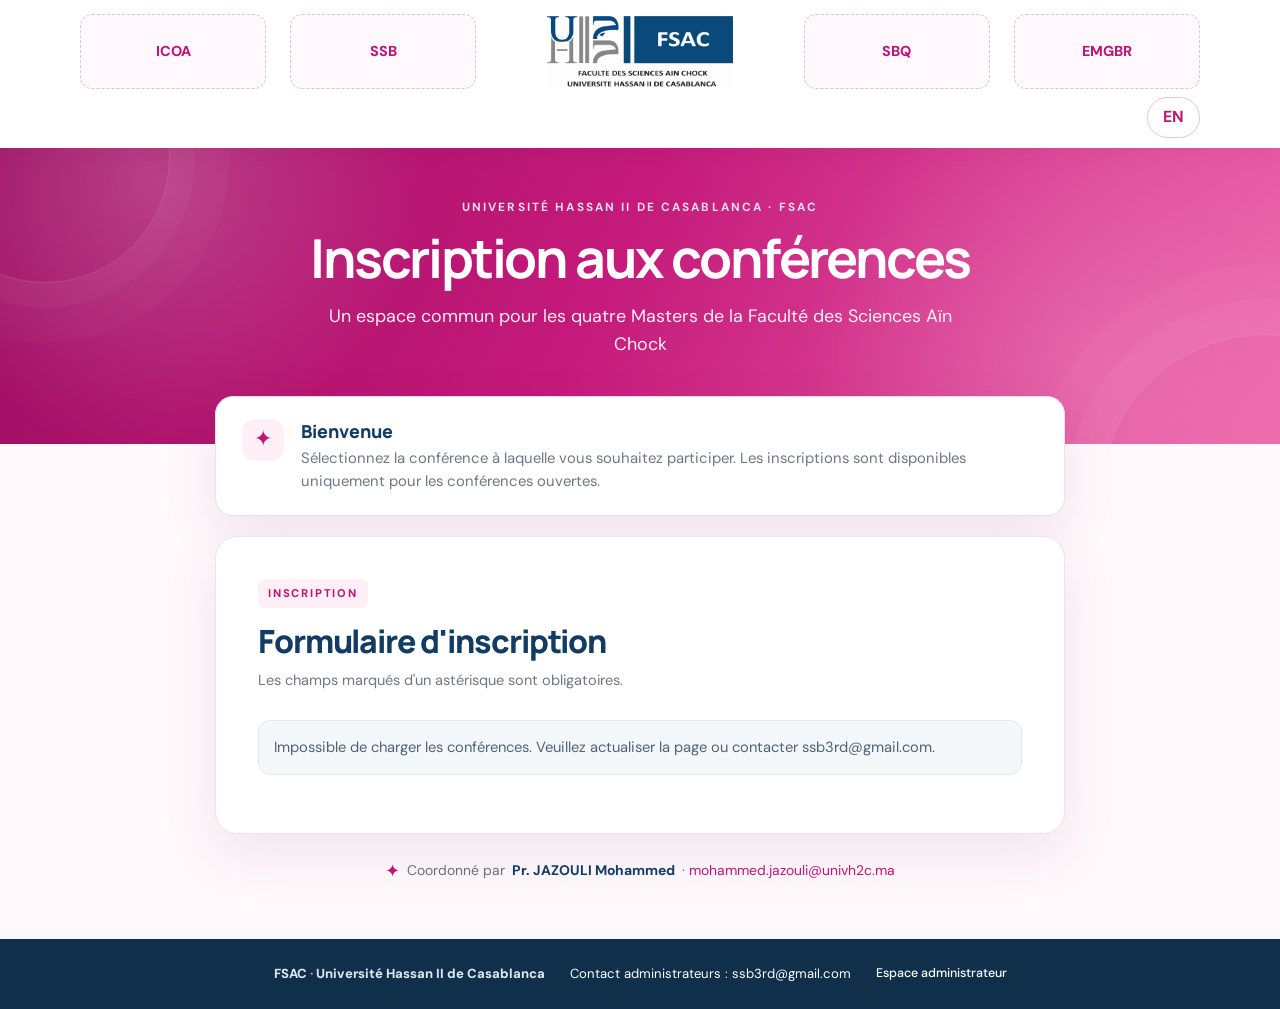
==== index.html @ c3a78cd1 "Add files via upload" ====
<!DOCTYPE html>
<html lang="fr" data-lang="fr">
<head>
  <meta charset="UTF-8">
  <meta name="viewport" content="width=device-width, initial-scale=1">
  <meta name="theme-color" content="#b91575">
  <title>Inscription — Les quatre Masters de la FSAC</title>
  <link rel="icon" href="assets/img/favicon.ico">
  <link rel="stylesheet" href="assets/css/style.css">
</head>
<body>
  <header class="site-header">
    <div class="brand-strip" aria-label="Logos des quatre Masters et de la FSAC">
      <a class="brand-logo" href="https://fsac.univh2c.ma/front/index.html" target="_blank" rel="noopener" aria-label="Master ICOA">
        <img src="assets/img/icoa.logo.png" alt="Logo ICOA" onerror="this.parentElement.classList.add('logo-missing')"><span>ICOA</span>
      </a>
      <a class="brand-logo ssb-brand" href="https://masterssb3rd.github.io/MasterSSB/" target="_blank" rel="noopener" aria-label="Visiter le site du Master SSB">
        <img src="assets/img/ssb.logo.png" alt="Logo SSB" onerror="this.parentElement.classList.add('logo-missing')"><span>SSB</span>
      </a>
      <a class="brand-logo fsac-brand" href="https://fsac.univh2c.ma/front/index.html" target="_blank" rel="noopener" aria-label="Faculté des Sciences Aïn Chock">
        <img src="assets/img/fsac.logo.jpg" alt="Logo FSAC">
      </a>
      <a class="brand-logo" href="https://fsac.univh2c.ma/front/index.html" target="_blank" rel="noopener" aria-label="Master SBQ">
        <img src="assets/img/sbq.logo.png" alt="Logo SBQ" onerror="this.parentElement.classList.add('logo-missing')"><span>SBQ</span>
      </a>
      <a class="brand-logo" href="https://fsac.univh2c.ma/front/index.html" target="_blank" rel="noopener" aria-label="Master EMGBR">
        <img src="assets/img/emgbr.logo.png" alt="Logo EMGBR" onerror="this.parentElement.classList.add('logo-missing')"><span>EMGBR</span>
      </a>
    </div>
    <div class="header-actions">
      <button type="button" id="lang-toggle" class="small-button" aria-label="Switch language">EN</button>
    </div>
  </header>

  <section class="hero">
    <div class="hero-orb orb-one"></div><div class="hero-orb orb-two"></div>
    <div class="hero-content">
      <p class="eyebrow">UNIVERSITÉ HASSAN II DE CASABLANCA · FSAC</p>
      <h1 data-fr="Inscription aux conférences" data-en="Conference registration">Inscription aux conférences</h1>
      <p class="hero-subtitle" data-fr="Un espace commun pour les quatre Masters de la Faculté des Sciences Aïn Chock" data-en="A shared registration space for the four Master's programmes at the Faculty of Sciences Aïn Chock">Un espace commun pour les quatre Masters de la Faculté des Sciences Aïn Chock</p>
    </div>
  </section>

  <main class="main-content">
    <section class="intro-card">
      <div class="intro-icon">✦</div>
      <div>
        <h2 data-fr="Bienvenue" data-en="Welcome">Bienvenue</h2>
        <p data-fr="Sélectionnez la conférence à laquelle vous souhaitez participer. Les inscriptions sont disponibles uniquement pour les conférences ouvertes." data-en="Choose the conference you would like to attend. Registration is available only for conferences that are currently open.">Sélectionnez la conférence à laquelle vous souhaitez participer. Les inscriptions sont disponibles uniquement pour les conférences ouvertes.</p>
      </div>
    </section>

    <section class="registration-card" id="registration-section">
      <div class="section-heading">
        <span class="section-kicker">INSCRIPTION</span>
        <h2 data-fr="Formulaire d'inscription" data-en="Registration form">Formulaire d'inscription</h2>
        <p data-fr="Les champs marqués d'un astérisque sont obligatoires." data-en="Fields marked with an asterisk are required.">Les champs marqués d'un astérisque sont obligatoires.</p>
      </div>

      <div id="loading-state" class="notice">Chargement des conférences…</div>
      <div id="closed-state" class="closed-state" hidden>
        <div class="closed-symbol">×</div>
        <h3 data-fr="Les inscriptions aux conférences sont fermées" data-en="Conference registration is closed">Les inscriptions aux conférences sont fermées</h3>
        <p data-fr="Veuillez contacter les administrateurs pour plus d'informations." data-en="Please contact the administrators for more information.">Veuillez contacter les administrateurs pour plus d'informations.</p>
        <a class="contact-link" href="mailto:ssb3rd@gmail.com">ssb3rd@gmail.com</a>
      </div>

      <form id="registration-form" hidden novalidate>
        <div class="field full-width">
          <label for="conference" data-fr="Conférence choisie *" data-en="Choose a conference *">Conférence choisie *</label>
          <select id="conference" name="conference" required>
            <option value="">Sélectionner une conférence…</option>
          </select>
          <small class="field-error" id="error-conference"></small>
        </div>
        <div id="conference-details" class="conference-details" hidden></div>
        <div id="conference-closed-state" class="notice warning" hidden>
          <strong data-fr="Cette conférence est fermée." data-en="This conference is closed.">Cette conférence est fermée.</strong>
          <span data-fr="Veuillez choisir une autre conférence ouverte." data-en="Please choose another open conference.">Veuillez choisir une autre conférence ouverte.</span>
        </div>

        <div id="applicant-fields">
          <div class="form-grid">
            <div class="field">
              <label for="firstName" data-fr="Prénom *" data-en="First name *">Prénom *</label>
              <input id="firstName" name="firstName" autocomplete="given-name" required>
              <small class="field-error" id="error-firstName"></small>
            </div>
            <div class="field">
              <label for="familyName" data-fr="Nom *" data-en="Family name *">Nom *</label>
              <input id="familyName" name="familyName" autocomplete="family-name" required>
              <small class="field-error" id="error-familyName"></small>
            </div>
            <div class="field">
              <label for="email" data-fr="Adresse e-mail *" data-en="Email address *">Adresse e-mail *</label>
              <input id="email" name="email" type="email" autocomplete="email" required>
              <small class="field-error" id="error-email"></small>
            </div>
            <div class="field">
              <label for="phone" data-fr="Téléphone (facultatif)" data-en="Phone (optional)">Téléphone (facultatif)</label>
              <input id="phone" name="phone" type="tel" autocomplete="tel">
            </div>
            <div class="field">
              <label for="niveau" data-fr="Niveau d'études *" data-en="Study level *">Niveau d'études *</label>
              <select id="niveau" name="niveau" required><option value="">Sélectionner…</option></select>
              <small class="field-error" id="error-niveau"></small>
            </div>
            <div class="field">
              <label for="filiere" data-fr="Filière / Formation *" data-en="Field / Programme *">Filière / Formation *</label>
              <select id="filiere" name="filiere" required><option value="">Sélectionner…</option></select>
              <small class="field-error" id="error-filiere"></small>
            </div>
            <div class="field full-width">
              <label for="cne" data-fr="CNE / Code étudiant *" data-en="CNE / Student ID *">CNE / Code étudiant *</label>
              <input id="cne" name="cne" required autocomplete="off">
              <small class="field-error" id="error-cne"></small>
            </div>
          </div>
          <div id="form-error" class="notice error" role="alert" hidden></div>
          <button type="submit" id="submit-button" class="submit-button">
            <span data-fr="Envoyer l'inscription" data-en="Submit registration">Envoyer l'inscription</span><span aria-hidden="true">→</span>
          </button>
          <p class="privacy-note" data-fr="Vos informations seront transmises à l'équipe organisatrice pour gérer votre inscription." data-en="Your information will be sent to the organizing team to manage your registration.">Vos informations seront transmises à l'équipe organisatrice pour gérer votre inscription.</p>
        </div>
      </form>

      <div id="success-state" class="success-state" hidden>
        <div class="success-symbol">✓</div>
        <h3 data-fr="Inscription enregistrée !" data-en="Registration submitted!">Inscription enregistrée !</h3>
        <p data-fr="Votre inscription a bien été transmise. Merci." data-en="Your registration has been received. Thank you.">Votre inscription a bien été transmise. Merci.</p>
        <button type="button" id="register-another" class="outline-button" data-fr="Inscrire une autre personne" data-en="Register another person">Inscrire une autre personne</button>
      </div>
    </section>

    <p class="coordinator">
      <span class="coordinator-mark">✦</span>
      <span data-fr="Coordonné par" data-en="Coordinated by">Coordonné par</span> <strong>Pr. JAZOULI Mohammed</strong>
      <span class="coordinator-email">· <a href="mailto:mohammed.jazouli@univh2c.ma">mohammed.jazouli@univh2c.ma</a></span>
    </p>
  </main>

  <footer class="site-footer">
    <div class="footer-brand">FSAC <span>·</span> Université Hassan II de Casablanca</div>
    <a href="mailto:ssb3rd@gmail.com">Contact administrateurs : ssb3rd@gmail.com</a>
    <a href="admin/index.html" class="admin-link footer-admin-link">Espace administrateur</a>
  </footer>

  <script src="assets/js/config.js"></script>
  <script src="assets/js/api.js"></script>
  <script src="assets/js/register.js"></script>
</body>
</html>
---- assets/css/style.css ----
@import url('https://fonts.googleapis.com/css2?family=DM+Sans:wght@400;500;600;700&family=Manrope:wght@400;500;600;700;800&display=swap');
:root{--pink:#bd1678;--pink2:#e6429b;--pink-pale:#fff0f7;--navy:#123c64;--navy2:#1d527e;--ink:#1c2b3a;--muted:#6c7886;--line:#eadde5;--surface:#fff;--bg:#fff9fc;--green:#16835d;--shadow:0 20px 55px rgba(99,24,69,.09)}
*{box-sizing:border-box}html{scroll-behavior:smooth}body{margin:0;background:var(--bg);color:var(--ink);font-family:'DM Sans',sans-serif;line-height:1.55}button,input,select{font:inherit}a{color:var(--pink)}button,a,select{ -webkit-tap-highlight-color:transparent}a:focus-visible,button:focus-visible,input:focus-visible,select:focus-visible{outline:3px solid #ef8cc2;outline-offset:3px}
.site-header{position:relative;z-index:2;background:#fff;box-shadow:0 5px 25px #4b17300b;padding:14px clamp(16px,4vw,54px) 10px}.brand-strip{max-width:1120px;margin:auto;display:grid;grid-template-columns:1fr 1fr 1.5fr 1fr 1fr;align-items:center;gap:clamp(6px,2vw,24px)}.brand-logo{height:75px;min-width:0;display:flex;align-items:center;justify-content:center;gap:7px;text-decoration:none;color:var(--navy);font-weight:800;font-size:clamp(.65rem,1.2vw,.9rem);position:relative}.brand-logo img{max-width:100%;max-height:64px;object-fit:contain}.brand-logo span{display:none}.brand-logo.logo-missing{border:1px dashed #d9c4d1;border-radius:12px;color:var(--pink);background:#fff8fc}.brand-logo.logo-missing img{display:none}.brand-logo.logo-missing span{display:block}.fsac-brand img{max-width:100%;max-height:72px}.ssb-brand{cursor:pointer}.header-actions{display:flex;justify-content:flex-end;gap:16px;max-width:1120px;margin:8px auto 0;align-items:center}.admin-link{font-size:.84rem;text-decoration:none;color:var(--navy);font-weight:700}.admin-link:hover{color:var(--pink)}.small-button,.outline-button{border:1px solid #e3c5d6;background:white;color:var(--pink);border-radius:100px;padding:7px 15px;font-weight:700;cursor:pointer}
.hero{min-height:265px;position:relative;overflow:hidden;display:flex;align-items:center;justify-content:center;text-align:center;padding:50px 20px 85px;background:linear-gradient(115deg,#9c0c61 0%,#c51a7b 47%,#ee68ac 100%);color:white}.hero:before{content:"";position:absolute;inset:0;background:radial-gradient(circle at 12% 10%,#fff3 0,transparent 24%),radial-gradient(circle at 85% 70%,#fff2 0,transparent 26%)}.hero-content{position:relative;max-width:780px}.eyebrow{font-size:.74rem;letter-spacing:.18em;font-weight:700;opacity:.85;margin:0 0 12px}.hero h1{font-family:Manrope,sans-serif;font-size:clamp(2rem,4.5vw,3.35rem);letter-spacing:-.045em;line-height:1.12;margin:0 0 15px}.hero-subtitle{max-width:680px;margin:auto;font-size:clamp(.98rem,2vw,1.12rem);color:#fffdfd;opacity:.94}.hero-orb{position:absolute;border:1px solid #ffffff24;border-radius:50%;pointer-events:none}.orb-one{width:250px;height:250px;left:-80px;top:-115px;box-shadow:0 0 0 25px #ffffff08,0 0 0 60px #ffffff06}.orb-two{width:330px;height:330px;right:-150px;bottom:-220px;box-shadow:0 0 0 35px #ffffff08,0 0 0 70px #ffffff06}
.main-content{max-width:850px;width:calc(100% - 32px);margin:-48px auto 54px;position:relative;z-index:1}.intro-card{display:flex;align-items:flex-start;gap:17px;background:#fff;border:1px solid #f2dce8;border-radius:18px;padding:22px 26px;margin-bottom:20px;box-shadow:var(--shadow)}.intro-icon{display:grid;place-items:center;flex:0 0 42px;height:42px;border-radius:13px;background:var(--pink-pale);color:var(--pink);font-size:1.4rem}.intro-card h2{margin:0 0 4px;color:var(--navy);font:800 1.12rem Manrope,sans-serif}.intro-card p{margin:0;color:var(--muted);font-size:.93rem}.registration-card{background:var(--surface);border:1px solid #f0e2e9;border-radius:22px;padding:clamp(22px,5vw,42px);box-shadow:var(--shadow)}.section-heading{margin-bottom:27px}.section-kicker{display:inline-block;font-size:.7rem;font-weight:800;letter-spacing:.16em;color:var(--pink);background:var(--pink-pale);padding:6px 10px;border-radius:7px;margin-bottom:11px}.section-heading h2{font:800 clamp(1.5rem,3vw,2rem) Manrope,sans-serif;letter-spacing:-.035em;color:var(--navy);margin:0 0 7px}.section-heading p{margin:0;color:var(--muted);font-size:.91rem}.form-grid{display:grid;grid-template-columns:1fr 1fr;gap:0 20px}.field{min-width:0;margin-bottom:19px}.field label{display:block;color:#273c50;font-size:.88rem;font-weight:700;margin-bottom:7px}.field input,.field select{display:block;width:100%;min-height:48px;border:1px solid #dce2e8;border-radius:10px;background:#fff;padding:11px 13px;color:var(--ink);transition:border .18s,box-shadow .18s}.field input:focus,.field select:focus{outline:none;border-color:var(--pink2);box-shadow:0 0 0 3px #e6429b20}.field input::placeholder{color:#9aa4af}.full-width{grid-column:1/-1}.field-error{display:block;min-height:0;color:#c02558;font-size:.78rem;margin-top:4px}.field.invalid input,.field.invalid select{border-color:#c02558}.conference-details{margin:-2px 0 22px;border-left:3px solid var(--pink2);background:#fff5fa;padding:12px 15px;border-radius:0 10px 10px 0;color:#5d3b50;font-size:.9rem}.conference-details strong{display:block;color:var(--navy);margin-bottom:2px}.notice{border-radius:12px;background:#f5f8fb;border:1px solid #e1e9f0;padding:15px;color:#526171;font-size:.92rem;margin:16px 0}.notice.warning{background:#fff5e9;border-color:#f4d4a6;color:#8a4d0c;display:flex;gap:8px;flex-wrap:wrap}.notice.error{background:#fff0f1;border-color:#f1c7cc;color:#9e2035}.closed-state,.success-state{text-align:center;padding:30px 15px 20px}.closed-symbol,.success-symbol{margin:0 auto 16px;display:grid;place-items:center;width:60px;height:60px;border-radius:50%;font-size:2rem;font-weight:600}.closed-symbol{background:#fff0f4;color:var(--pink)}.success-symbol{background:#e7f7ef;color:var(--green)}.closed-state h3,.success-state h3{font:800 1.35rem Manrope,sans-serif;color:var(--navy);margin:0 0 8px}.closed-state p,.success-state p{color:var(--muted);margin:0 0 10px}.contact-link{font-weight:800;text-decoration:none}.submit-button{display:flex;align-items:center;justify-content:space-between;gap:18px;width:100%;border:0;border-radius:11px;padding:15px 19px;background:linear-gradient(100deg,#b70e70,#df3694);color:white;font-weight:800;cursor:pointer;box-shadow:0 8px 20px #bd16782b;transition:transform .18s,box-shadow .18s}.submit-button:hover{transform:translateY(-1px);box-shadow:0 12px 26px #bd16783b}.submit-button:disabled{opacity:.65;cursor:wait;transform:none}.privacy-note{font-size:.77rem;color:#89929d;margin:12px 0 0;text-align:center}.coordinator{display:flex;justify-content:center;align-items:center;flex-wrap:wrap;gap:5px 7px;text-align:center;color:#657180;font-size:.87rem;margin:24px 10px 0}.coordinator strong{color:var(--navy)}.coordinator-mark{color:var(--pink);font-size:1.1rem}.coordinator-email a{color:var(--pink);text-decoration:none}.site-footer{background:#102f4b;color:#dce7f1;padding:25px 20px;display:flex;align-items:center;justify-content:center;gap:9px 25px;flex-wrap:wrap;font-size:.82rem}.site-footer a{color:#fff;text-decoration:none}.site-footer a:hover{text-decoration:underline}.footer-brand{font-weight:800}.footer-brand span{color:#ef7fbb}
[hidden]{display:none!important}
.admin-page{max-width:1150px;width:calc(100% - 32px);margin:35px auto 70px}.admin-top{display:flex;justify-content:space-between;align-items:center;gap:16px;flex-wrap:wrap;margin-bottom:24px}.admin-top h1{font:800 clamp(1.6rem,3vw,2.3rem) Manrope,sans-serif;color:var(--navy);margin:0}.admin-top p{margin:5px 0 0;color:var(--muted)}.admin-actions{display:flex;gap:8px;flex-wrap:wrap}.admin-button{border:0;border-radius:9px;padding:10px 15px;background:var(--pink);color:#fff;font-weight:700;cursor:pointer}.admin-button.secondary{background:#eef3f7;color:var(--navy);border:1px solid #dbe4ec}.admin-button.danger{background:#fff0f3;color:#a91c4f;border:1px solid #f0ccd8}.admin-card{background:#fff;border:1px solid #ecdee6;border-radius:16px;padding:24px;box-shadow:var(--shadow);margin-bottom:20px}.admin-card h2{font:800 1.2rem Manrope,sans-serif;color:var(--navy);margin:0 0 15px}.status-row{display:flex;align-items:center;justify-content:space-between;gap:18px;flex-wrap:wrap}.status-pill{display:inline-flex;align-items:center;gap:7px;border-radius:100px;padding:7px 12px;font-size:.82rem;font-weight:800}.status-pill.open{background:#e6f7ef;color:#16724f}.status-pill.closed{background:#fff0f3;color:#a91c4f}.toggle{display:flex;align-items:center;gap:10px;font-weight:700}.toggle input{width:19px;height:19px;accent-color:var(--pink)}.admin-form{display:grid;grid-template-columns:1fr 1fr;gap:0 16px}.admin-form .field textarea{width:100%;min-height:95px;border:1px solid #dce2e8;border-radius:10px;padding:11px 13px;resize:vertical}.conference-list{display:grid;gap:12px}.conference-item{display:flex;align-items:center;justify-content:space-between;gap:15px;flex-wrap:wrap;border:1px solid #e9e1e6;border-radius:12px;padding:16px}.conference-item h3{margin:0;color:var(--navy);font-size:1rem}.conference-item p{margin:4px 0 0;color:var(--muted);font-size:.85rem}.conference-item-actions{display:flex;align-items:center;gap:9px;flex-wrap:wrap}.admin-table-wrap{overflow:auto}table{width:100%;border-collapse:collapse;font-size:.86rem}th,td{text-align:left;padding:11px 12px;border-bottom:1px solid #e9e1e6;white-space:nowrap}th{background:#fff5fa;color:var(--navy)}.login-wrap{max-width:460px;margin:65px auto;padding:0 16px}.login-wrap .admin-card{padding:32px}.login-wrap .field{margin-bottom:17px}.login-error{color:#a91c4f;font-size:.87rem;margin-top:12px}
@media(max-width:650px){.site-header{padding:10px 12px}.brand-strip{gap:4px}.brand-logo{height:58px}.brand-logo img{max-height:47px}.fsac-brand img{max-height:55px}.header-actions{margin-top:5px}.hero{min-height:235px;padding-bottom:75px}.main-content{margin-top:-40px}.intro-card{padding:17px;gap:12px}.intro-icon{flex-basis:35px;height:35px}.form-grid,.admin-form{grid-template-columns:1fr}.full-width{grid-column:auto}.registration-card{padding:22px 18px}.admin-card{padding:18px}.admin-top{align-items:flex-start}.coordinator{line-height:1.8}.site-footer{flex-direction:column;gap:7px}.conference-item{align-items:flex-start}.conference-item-actions{width:100%}.conference-item-actions button{flex:1}}

/* Discreet admin access in the footer */
.footer-admin-link{font-size:.78rem;color:#9b8a95;font-weight:500;text-decoration:none}.footer-admin-link:hover{color:var(--pink);text-decoration:underline}

/* Admin participant search, attendance and manual member management */
.member-heading{align-items:flex-start;margin-bottom:16px}.member-search-row{display:flex;align-items:center;justify-content:space-between;gap:12px;flex-wrap:wrap;margin-top:12px}.search-field{display:flex;align-items:center;gap:10px;flex:1;min-width:240px;max-width:620px;min-height:46px;padding:0 13px;border:1px solid #dce2e8;border-radius:11px;background:#fff;color:var(--muted)}.search-field span{font-size:1.5rem;line-height:1;color:var(--pink)}.search-field input{width:100%;min-width:0;border:0;outline:0;background:transparent;color:var(--ink);font:inherit}.search-field:focus-within{border-color:var(--pink2);box-shadow:0 0 0 3px #e6429b20}.member-form{margin-top:20px;padding:20px;border:1px solid #f0d5e3;border-radius:13px;background:#fff9fc}.member-form-heading{grid-column:1/-1;margin-bottom:12px}.member-form-heading h3{margin:0 0 5px;color:var(--navy);font-size:1.05rem}.member-form-heading p{margin:0;font-size:.87rem}.member-form-actions{display:flex;gap:9px;flex-wrap:wrap}.member-actions-cell{display:flex;align-items:center;gap:7px;flex-wrap:wrap}.member-actions-cell .admin-button{padding:8px 10px;font-size:.78rem;white-space:nowrap}#no-members-results{padding:15px 2px}@media(max-width:650px){.member-heading{align-items:stretch}.member-heading>#show-member-form{width:100%}.member-search-row{align-items:stretch}.search-field{min-width:100%;max-width:none}.member-form{padding:14px}.member-form-actions .admin-button{flex:1}.member-actions-cell{min-width:190px}}
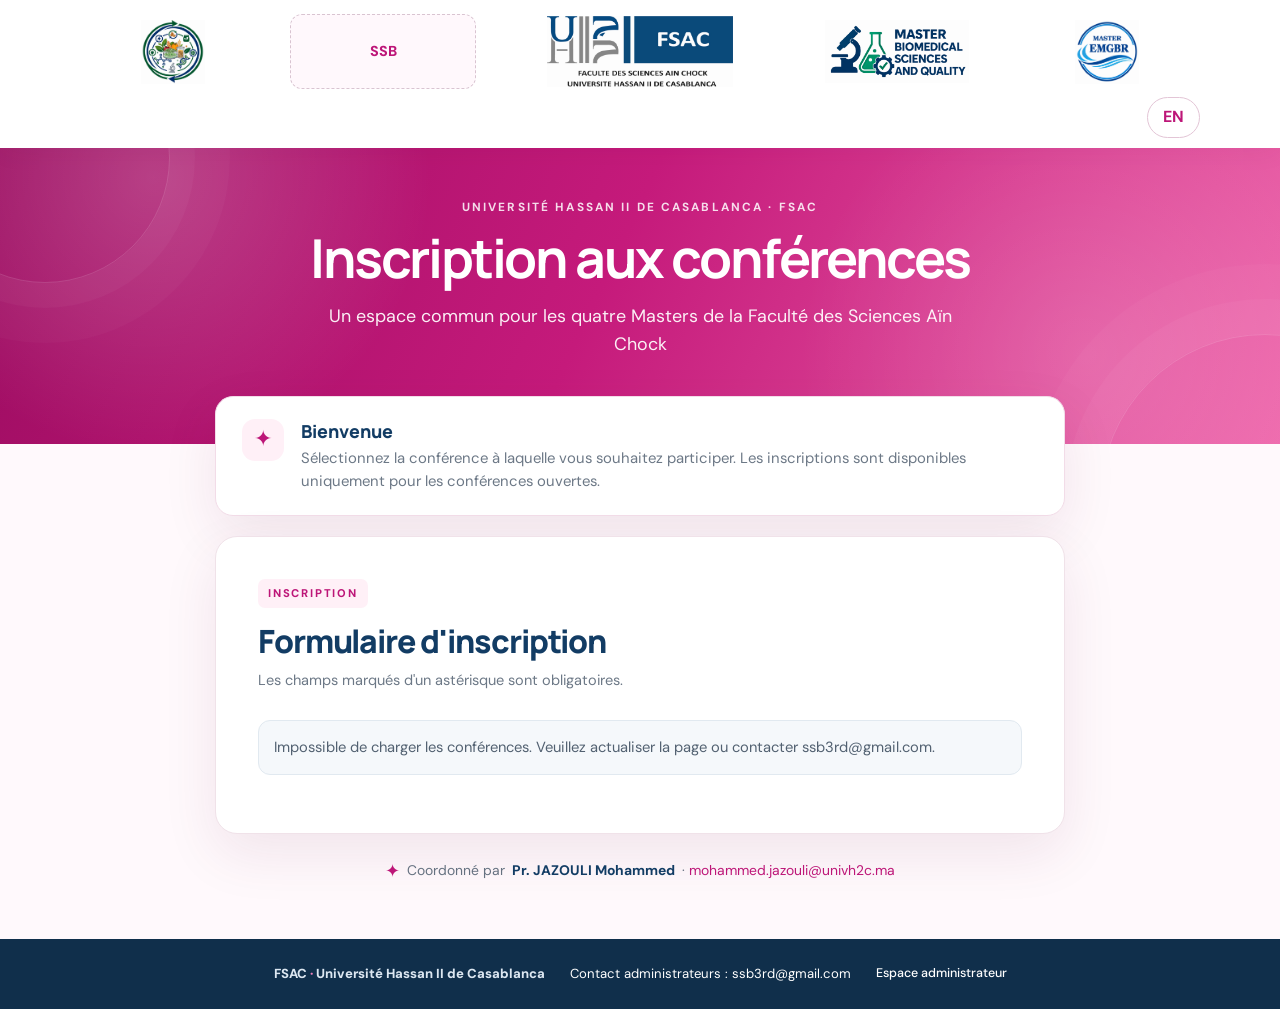
==== commit c13b0a6f: "Update index.html" ====
--- a/index.html
+++ b/index.html
@@ -5,7 +5,7 @@
   <meta name="viewport" content="width=device-width, initial-scale=1">
   <meta name="theme-color" content="#b91575">
   <title>Inscription — Les quatre Masters de la FSAC</title>
-  <link rel="icon" href="assets/img/favicon.ico">
+  <link rel="icon" type="image/png" href="./assets/img/favicon-32.png">
   <link rel="stylesheet" href="assets/css/style.css">
 </head>
 <body>
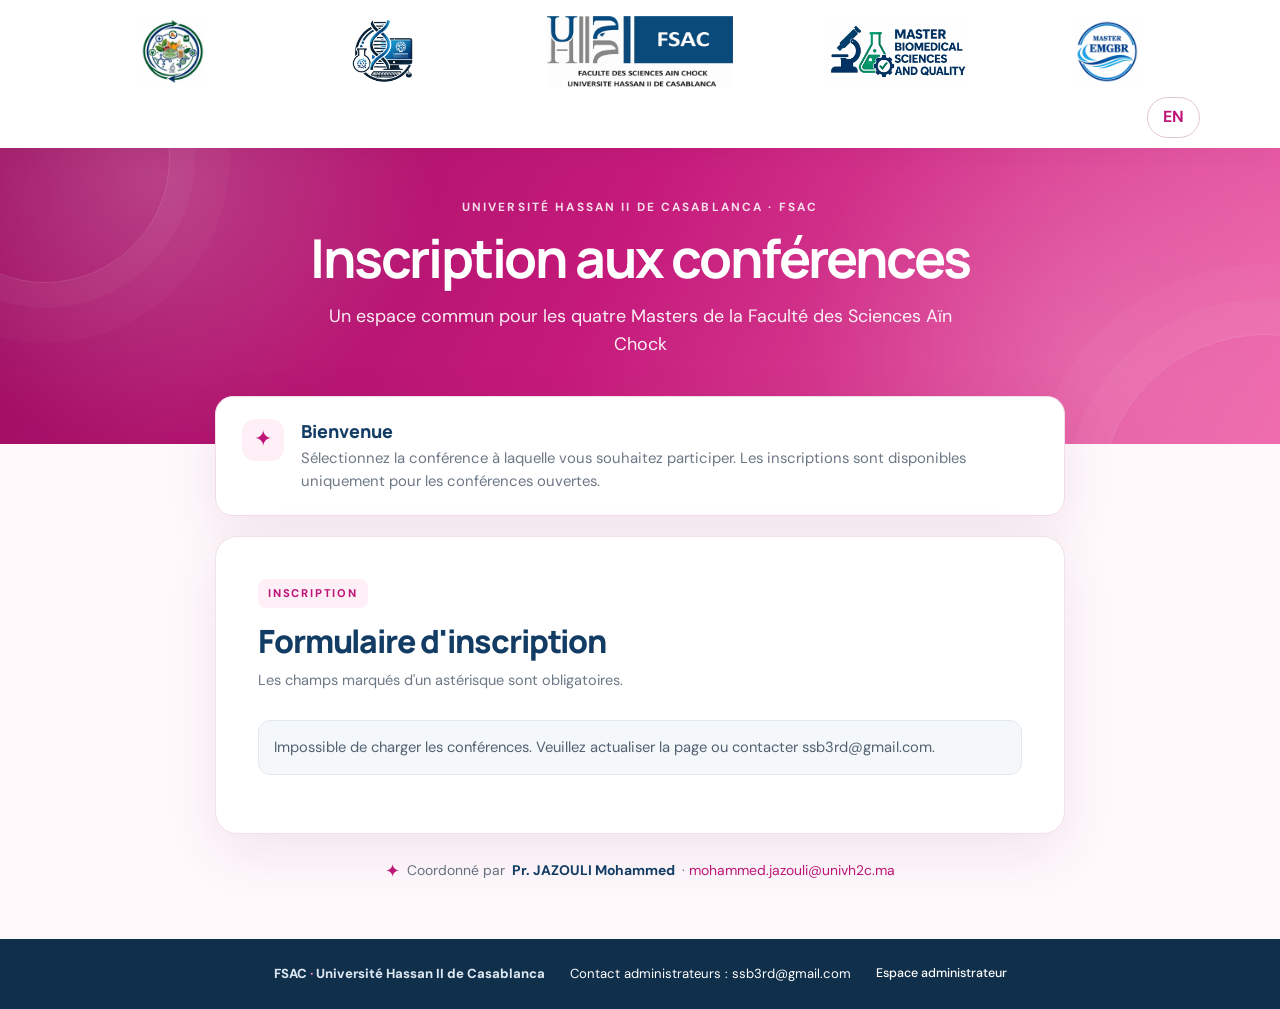
==== commit 392a93c8: "Update index.html" ====
--- a/index.html
+++ b/index.html
@@ -5,26 +5,26 @@
   <meta name="viewport" content="width=device-width, initial-scale=1">
   <meta name="theme-color" content="#b91575">
   <title>Inscription — Les quatre Masters de la FSAC</title>
-  <link rel="icon" type="image/png" href="./assets/img/favicon-32.png">
+  <link rel="icon" type="image/png" href="./assets/img/favicon-512.png">
   <link rel="stylesheet" href="assets/css/style.css">
 </head>
 <body>
   <header class="site-header">
     <div class="brand-strip" aria-label="Logos des quatre Masters et de la FSAC">
       <a class="brand-logo" href="https://fsac.univh2c.ma/front/index.html" target="_blank" rel="noopener" aria-label="Master ICOA">
-        <img src="assets/img/icoa.logo.png" alt="Logo ICOA" onerror="this.parentElement.classList.add('logo-missing')"><span>ICOA</span>
+        <img src="assets/img/icoa.logo.webp" alt="Logo ICOA" onerror="this.parentElement.classList.add('logo-missing')"><span>ICOA</span>
       </a>
       <a class="brand-logo ssb-brand" href="https://masterssb3rd.github.io/MasterSSB/" target="_blank" rel="noopener" aria-label="Visiter le site du Master SSB">
-        <img src="assets/img/ssb.logo.png" alt="Logo SSB" onerror="this.parentElement.classList.add('logo-missing')"><span>SSB</span>
+        <img src="assets/img/ssb.logo.webp" alt="Logo SSB" onerror="this.parentElement.classList.add('logo-missing')"><span>SSB</span>
       </a>
       <a class="brand-logo fsac-brand" href="https://fsac.univh2c.ma/front/index.html" target="_blank" rel="noopener" aria-label="Faculté des Sciences Aïn Chock">
-        <img src="assets/img/fsac.logo.jpg" alt="Logo FSAC">
+        <img src="assets/img/fsac.logo.webp" alt="Logo FSAC">
       </a>
       <a class="brand-logo" href="https://fsac.univh2c.ma/front/index.html" target="_blank" rel="noopener" aria-label="Master SBQ">
-        <img src="assets/img/sbq.logo.png" alt="Logo SBQ" onerror="this.parentElement.classList.add('logo-missing')"><span>SBQ</span>
+        <img src="assets/img/sbq.logo.webp" alt="Logo SBQ" onerror="this.parentElement.classList.add('logo-missing')"><span>SBQ</span>
       </a>
       <a class="brand-logo" href="https://fsac.univh2c.ma/front/index.html" target="_blank" rel="noopener" aria-label="Master EMGBR">
-        <img src="assets/img/emgbr.logo.png" alt="Logo EMGBR" onerror="this.parentElement.classList.add('logo-missing')"><span>EMGBR</span>
+        <img src="assets/img/emgbr.logo.webp" alt="Logo EMGBR" onerror="this.parentElement.classList.add('logo-missing')"><span>EMGBR</span>
       </a>
     </div>
     <div class="header-actions">
